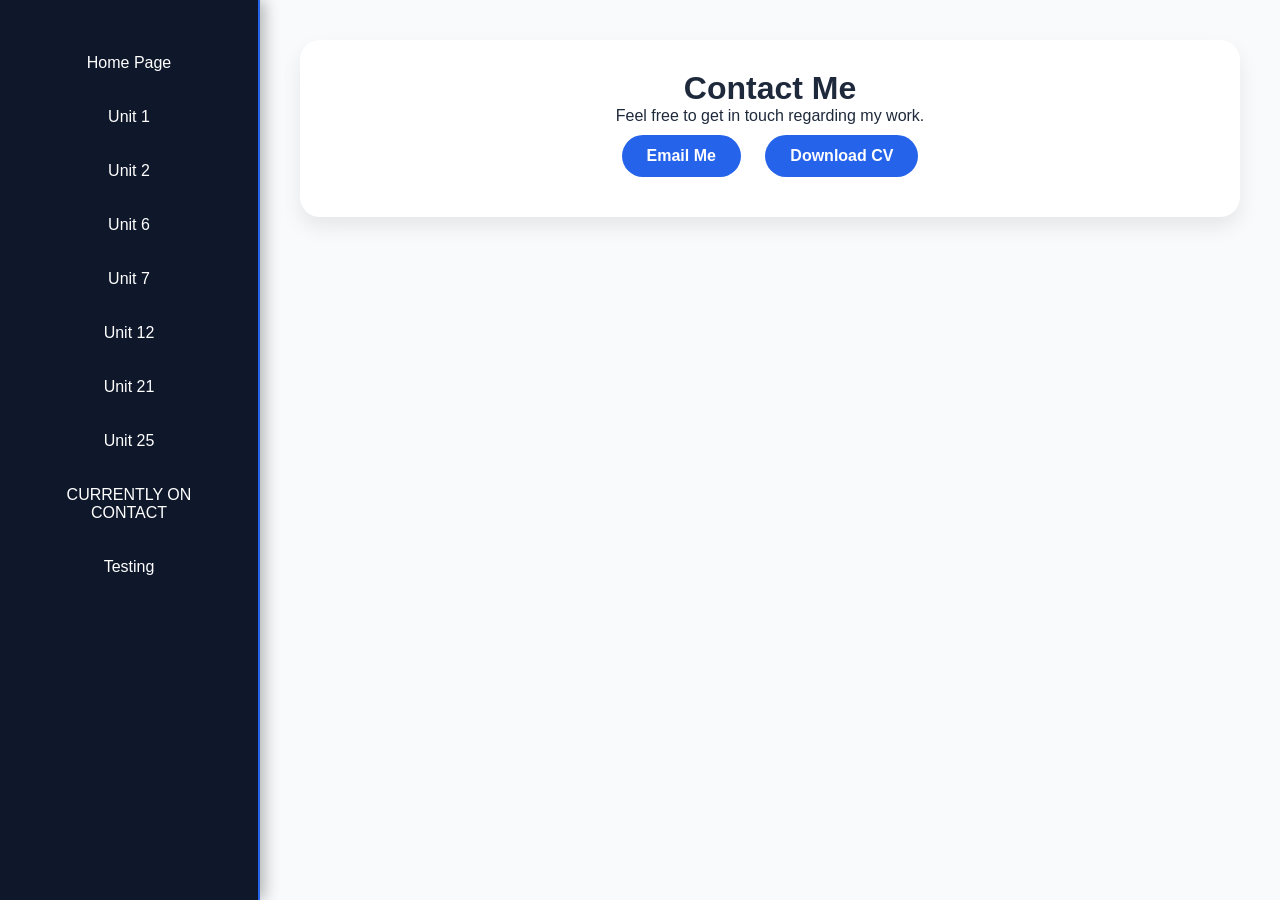
==== contact.html @ 54e22fbc "Upload portfolio website" ====
<!DOCTYPE html>
<html>
<head>
<title>Contact Me</title>
<link rel="stylesheet" href="css/style.css">
</head>

<body>

<div class="sidebar">
    <ul>
<li><a href="index.html">Home Page</a></li>
<li><a href="unit1.html">Unit 1</a></li>
<li><a href="unit2.html">Unit 2</a></li>
<li><a href="unit6.html">Unit 6</a></li>
<li><a href="unit7.html">Unit 7</a></li>
<li><a href="unit12.html">Unit 12</a></li>
<li><a href="unit21.html">Unit 21</a></li>
<li><a href="unit25.html">Unit 25</a></li>
<li><a href="contact.html">CURRENTLY ON CONTACT</a></li>
<li><a href="testing.html">Testing</a></li>
</ul>
<!-- same sidebar -->
</div>

<div class="main">

<div class="contact">

<h1>Contact Me</h1>

<p>
Feel free to get in touch regarding my work.
</p>

<a href="mailto:your@email.com" class="btn">
Email Me
</a>

<a href="files/CV.pdf" class="btn">
Download CV
</a>

</div>

</div>

</body>
</html>
---- css/style.css ----
/* RESET */

*{
    margin:0;
    padding:0;
    box-sizing:border-box;
    font-family:'Segoe UI',sans-serif;
}

/* BODY */

body{
    display:flex;
    background:linear-gradient(135deg,#0f172a,#1e293b);
    min-height:100vh;
}

/* SIDEBAR */

.sidebar{
    width:260px;
    height:100vh;
    position:fixed;
    background:#0f172a;
    border-right:2px solid #2563eb;
    box-shadow:4px 0 15px rgba(0,0,0,0.3);
    padding:30px 20px;
    text-align:center;
}

.profile{
    width:120px;
    height:120px;
    border-radius:50%;
    border:4px solid #2563eb;
    object-fit:cover;
    margin-bottom:20px;
}

.sidebar h2{
    color:white;
    margin-bottom:5px;
}

.sidebar p{
    color:#94a3b8;
    margin-bottom:30px;
}

.sidebar ul{
    list-style:none;
}

.sidebar ul li{
    margin:12px 0;
}

.sidebar ul li a{
    display:block;
    color:white;
    text-decoration:none;
    padding:12px;
    border-radius:10px;
    transition:0.3s;
}

.sidebar ul li a:hover{
    background:#2563eb;
    transform:translateX(5px);
}

/* MAIN CONTENT */

.main{
    margin-left:260px;
    width:100%;
    padding:40px;
    background:#f8fafc;
    color:#1e293b;
    min-height:100vh;
}

/* HERO SECTION */

.hero{
    background:linear-gradient(
        135deg,
        #2563eb,
        #7c3aed
    );

    color:white;
    padding:80px 40px;
    border-radius:25px;
    text-align:center;
    margin-bottom:40px;
    box-shadow:0 15px 30px rgba(0,0,0,0.2);
}

.hero h1{
    font-size:3rem;
    margin-bottom:15px;
}

.hero p{
    font-size:1.2rem;
    margin-bottom:25px;
}

/* BUTTONS */

.btn{
    display:inline-block;
    padding:12px 25px;
    border-radius:50px;
    text-decoration:none;
    background:#2563eb;
    color:white;
    font-weight:bold;
    transition:0.3s;
}

.btn:hover{
    background:#7c3aed;
    transform:translateY(-3px);
    box-shadow:0 10px 20px rgba(0,0,0,0.2);
}

/* SECTION TITLES */

.section-title{
    font-size:2rem;
    margin-bottom:20px;
    color:#0f172a;
}

/* CARD GRID */

.cards{
    display:grid;
    grid-template-columns:repeat(auto-fit,minmax(280px,1fr));
    gap:25px;
    margin-top:20px;
    margin-bottom:40px;
}

/* CARDS */

.card{
    background:white;
    border-radius:20px;
    overflow:hidden;
    box-shadow:0 10px 25px rgba(0,0,0,0.08);
    transition:0.3s;
}

.card:hover{
    transform:translateY(-10px);
}

.card img{
    width:100%;
    height:200px;
    object-fit:cover;
}

.card h3{
    padding:15px 20px 5px;
}

.card p{
    padding:0 20px 15px;
}

.card .btn{
    margin:0 20px 20px;
}

/* UNIT SECTIONS */

.unit-section{
    background:white;
    padding:30px;
    border-radius:20px;
    margin-bottom:25px;
    box-shadow:0 10px 25px rgba(0,0,0,0.08);
}

.unit-section h1,
.unit-section h2{
    margin-bottom:15px;
}

/* EVIDENCE */

.evidence{
    display:grid;
    grid-template-columns:1fr 1fr;
    gap:25px;
    margin-top:20px;
}

.evidence img{
    width:100%;
    border-radius:15px;
    box-shadow:0 5px 15px rgba(0,0,0,0.1);
}

/* REFLECTION BOX */

.reflection{
    background:#eef4ff;
    border-left:5px solid #2563eb;
}

/* STATS */

.stats{
    display:grid;
    grid-template-columns:repeat(auto-fit,minmax(220px,1fr));
    gap:20px;
    margin:40px 0;
}

.stat{
    background:white;
    padding:30px;
    border-radius:20px;
    text-align:center;
    box-shadow:0 10px 20px rgba(0,0,0,0.08);
}

.stat h2{
    color:#2563eb;
    font-size:2rem;
}

/* SKILLS */

.skills{
    background:white;
    padding:30px;
    border-radius:20px;
    margin-bottom:40px;
    box-shadow:0 10px 20px rgba(0,0,0,0.08);
}

.skill{
    margin-bottom:20px;
}

.bar{
    width:100%;
    height:12px;
    background:#e5e7eb;
    border-radius:20px;
    overflow:hidden;
}

.fill{
    height:100%;
    border-radius:20px;
}

.html{
    width:90%;
    background:#2563eb;
}

.css{
    width:85%;
    background:#7c3aed;
}

.javascript{
    width:75%;
    background:#06b6d4;
}

/* TABLES */

table{
    width:100%;
    border-collapse:collapse;
    background:white;
    border-radius:15px;
    overflow:hidden;
    box-shadow:0 10px 20px rgba(0,0,0,0.08);
}

table th{
    background:#2563eb;
    color:white;
}

table th,
table td{
    padding:15px;
    border:1px solid #ddd;
}

/* CONTACT SECTION */

.contact{
    background:white;
    padding:30px;
    border-radius:20px;
    box-shadow:0 10px 20px rgba(0,0,0,0.08);
    text-align:center;
}

.contact .btn{
    margin:10px;
}

/* DARK MODE */

.dark{
    background:#020617;
}

.dark .main{
    background:#0f172a;
    color:white;
}

.dark .card,
.dark .unit-section,
.dark .skills,
.dark .contact,
.dark .stat{
    background:#1e293b;
    color:white;
}

/* RESPONSIVE */

@media(max-width:900px){

.sidebar{
    width:100%;
    height:auto;
    position:relative;
}

.main{
    margin-left:0;
}

.evidence{
    grid-template-columns:1fr;
}

.hero h1{
    font-size:2rem;
}

}
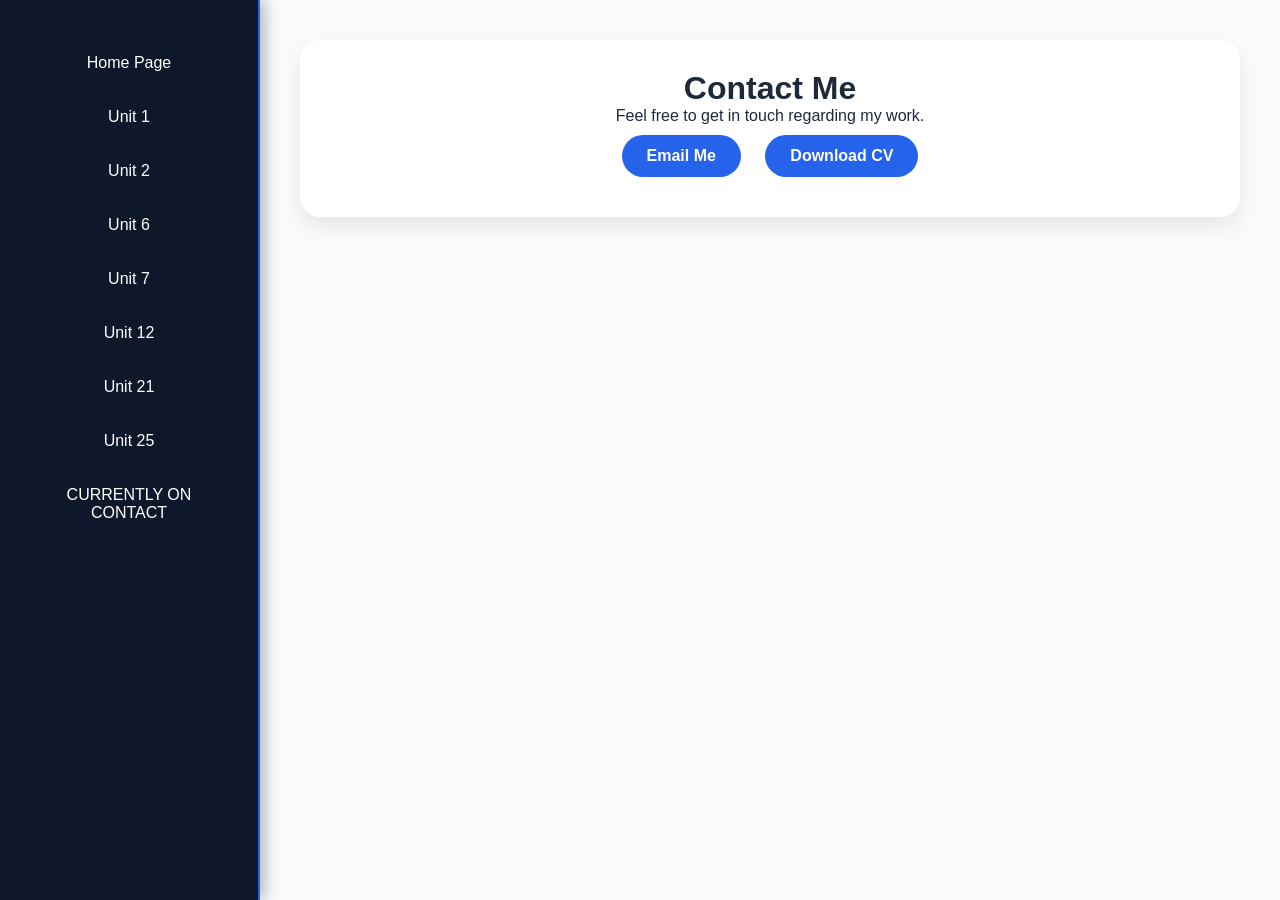
==== commit 01f31161: "Updated website" ====
--- a/contact.html
+++ b/contact.html
@@ -18,7 +18,6 @@
 <li><a href="unit21.html">Unit 21</a></li>
 <li><a href="unit25.html">Unit 25</a></li>
 <li><a href="contact.html">CURRENTLY ON CONTACT</a></li>
-<li><a href="testing.html">Testing</a></li>
 </ul>
 <!-- same sidebar -->
 </div>
@@ -33,10 +32,9 @@
 Feel free to get in touch regarding my work.
 </p>
 
-<a href="mailto:your@email.com" class="btn">
+<a href="mailto:adil.nsumbu@ada.ac.uk" class="btn">
 Email Me
 </a>
-
 <a href="files/CV.pdf" class="btn">
 Download CV
 </a>
--- a/css/style.css
+++ b/css/style.css
@@ -18,7 +18,7 @@
 /* SIDEBAR */
 
 .sidebar{
-    width:260px;
+     width:260px;
     height:100vh;
     position:fixed;
     background:#0f172a;
@@ -26,6 +26,8 @@
     box-shadow:4px 0 15px rgba(0,0,0,0.3);
     padding:30px 20px;
     text-align:center;
+
+    overflow-y:auto; /* ADD THIS */
 }
 
 .profile{
